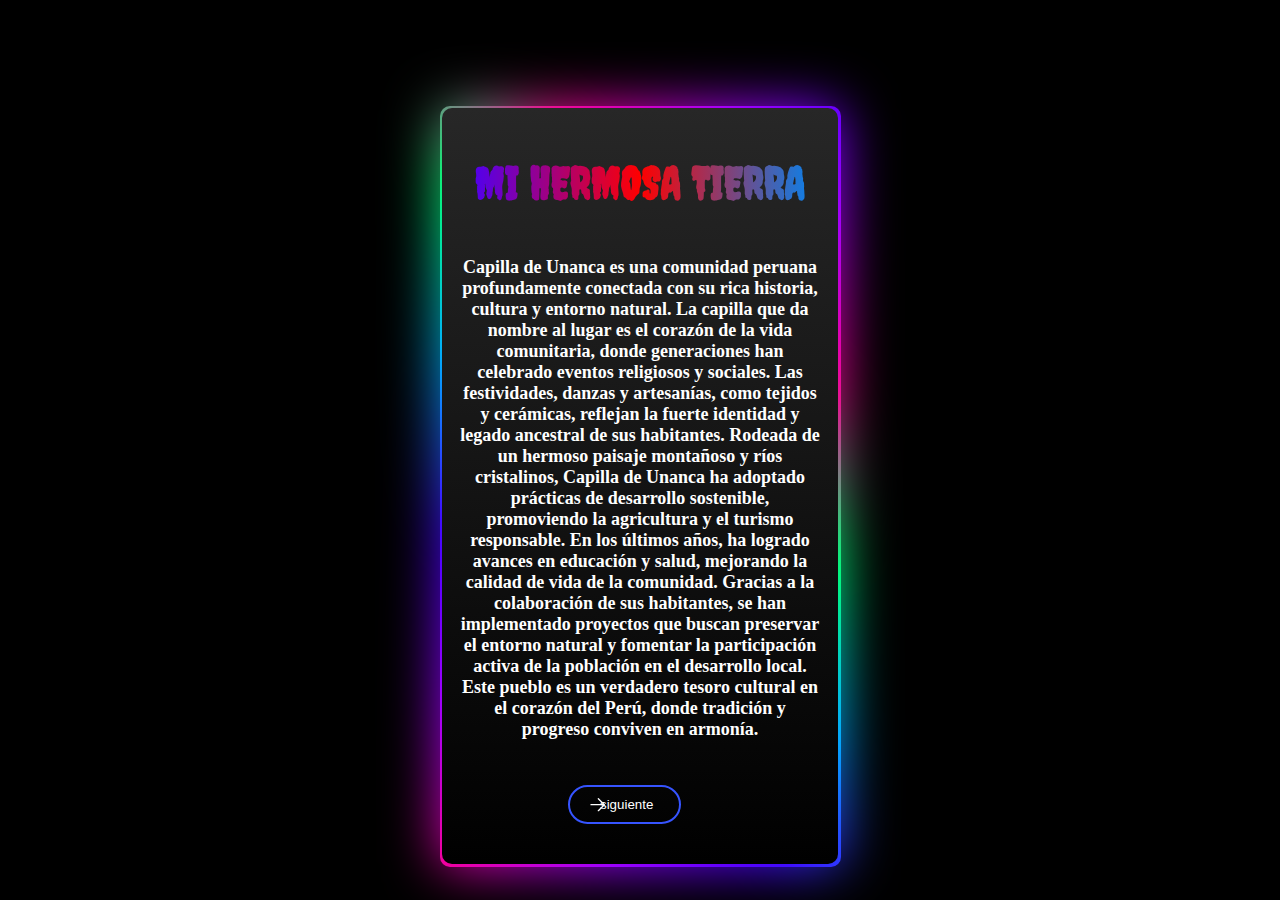
==== index2.html @ 599607de "first commit" ====
<!DOCTYPE html>
<html lang="es">

<head>
    <meta charset="UTF-8">
    <meta name="viewport" content="width=device-width, initial-scale=1.0">
    <link rel="preconnect" href="https://fonts.googleapis.com">
    <link rel="preconnect" href="https://fonts.gstatic.com" crossorigin>
    <link href="https://fonts.googleapis.com/css2?family=Creepster&display=swap" rel="stylesheet">
    <link rel="stylesheet" href="style2.css">
    <title>Carta</title>
</head>

<body>
    <div class="container">
        <div class="tarjeta1">
            <h1 class="titulo">MI HERMOSA TIERRA</h1>

            <p class="texto">
                Capilla de Unanca es una comunidad peruana profundamente conectada con su rica historia,
                cultura y entorno natural. La capilla que da nombre al lugar es el corazón de la vida 
                comunitaria, donde generaciones han celebrado eventos religiosos y sociales. Las festividades,
                danzas y artesanías, como tejidos y cerámicas, reflejan la fuerte identidad y legado ancestral
                de sus habitantes.

                Rodeada de un hermoso paisaje montañoso y ríos cristalinos, Capilla de Unanca ha adoptado prácticas
                de desarrollo sostenible, promoviendo la agricultura y el turismo responsable. En los últimos años,
                ha logrado avances en educación y salud, mejorando la calidad de vida de la comunidad. Gracias a la
                colaboración de sus habitantes, se han implementado proyectos que buscan preservar el entorno natural
                y fomentar la participación activa de la población en el desarrollo local. Este pueblo es un verdadero
                tesoro cultural en el corazón del Perú, donde tradición y progreso conviven en armonía.

            </p>
            <a href="index3.html">
                <button class="button" onclick="">

        
                    <svg class="w-6 h-6" stroke="currentColor" stroke-width="1.5" viewBox="0 0 24 24" fill="none" xmlns="http://www.w3.org/2000/svg">
                        <path d="M4.5 12h15m0 0l-6.75-6.75M19.5 12l-6.75 6.75" stroke-linejoin="round" stroke-linecap="round"></path>
                    </svg>
            
                    
                    <div class="text">
                        siguiente
                    </div>
            
                </button>

            </a>
            
            
        </div>
        /* From Uiverse.io by reshades */ 

        <audio class="audio" src="audio.mp3" controls autoplay></audio>

    </div>
    <script>
        document.addEventListener('DOMContentLoaded', function () {
            const video = document.querySelector('.responsive-video');

            video.play().catch(error => {
                console.error('La reproducción automática fue bloqueada:', error);
            });
        });

    </script>
</body>

</html>
---- style2.css ----
body {
    justify-content: center;
    background-color: #000;
  }
  
  .container {
    display: flex;
    justify-content: center;
  }
  
  .tarjeta1 {
    flex-direction: column;
    top: 12vh;
    width: 40vh;
    height: 80vh;
    display: flex;
    padding: 2vh;
    background-color: red;
    border-radius: 10px;
    border: none;
    position: absolute;
    cursor: default;
    transition-duration: .2s;
    background: linear-gradient(0deg, #000, #272727);
  }
  
  .tarjeta1:before,
  .tarjeta1:after {
    content: '';
    position: absolute;
    left: -2px;
    top: -2px;
    border-radius: 10px;
    background: linear-gradient(45deg, #fb0094,    #a200ff,    #4400ff,    #00aeff,    #00ff73,    #fb0094,    #a200ff,    #4400ff,    #00aeff,    #00ff73);
    background-size: 200%;
    width: calc(100% + 0.6vh);
    height: calc(100% + 0.6vh);
    z-index: -1;
    animation: steam 15s linear infinite;
  }
  
  @keyframes steam {
    0% {
      background-position: 0 0;
    }
  
    50% {
      background-position: 400% 0;
    }
  
    100% {
      background-position: 0 0;
    }
  }
  
  .tarjeta1:after {
    filter: blur(3vh);
  }
  
  .titulo {
    font-size: 5vh;
    background-image: linear-gradient(to right, rgb(68, 0, 255), rgb(255, 0, 0), rgb(0, 134, 244));
    -webkit-background-clip: text;
    background-clip: text;
    color: transparent;
    text-align: center;
    font-family: "Creepster", system-ui;
    
  }
  
  .texto {
    font-weight: 900;
    color: white;
    text-align: center;
    font-size: 2vh;
  }
  
  /* From Uiverse.io by reshades */ 
.button {
    position: relative;
    background-color: #ffffff00;
    top: 3vh;
    left: 12vh;
    color: #fff;
    width: 8.5em;
    height: 2.9em;
    border: #3654ff 0.2em solid;
    border-radius: 33px;
    text-align: right;
    transition: all 0.6s ease;
  }
  
  .button:hover {
    background-color: #3654ff;
    cursor: pointer;
    border-radius: 5px;
  }
  
  .button svg {
    width: 1.6em;
    margin: -0.2em 0.8em 1em;
    position: absolute;
    display: flex;
    transition: all 0.6s ease;
  }
  
  .button:hover svg {
    transform: translateX(5px);
  }
  
  .text {
    margin: 0 1.5em
  }
  .audio{
    display: none;
  }
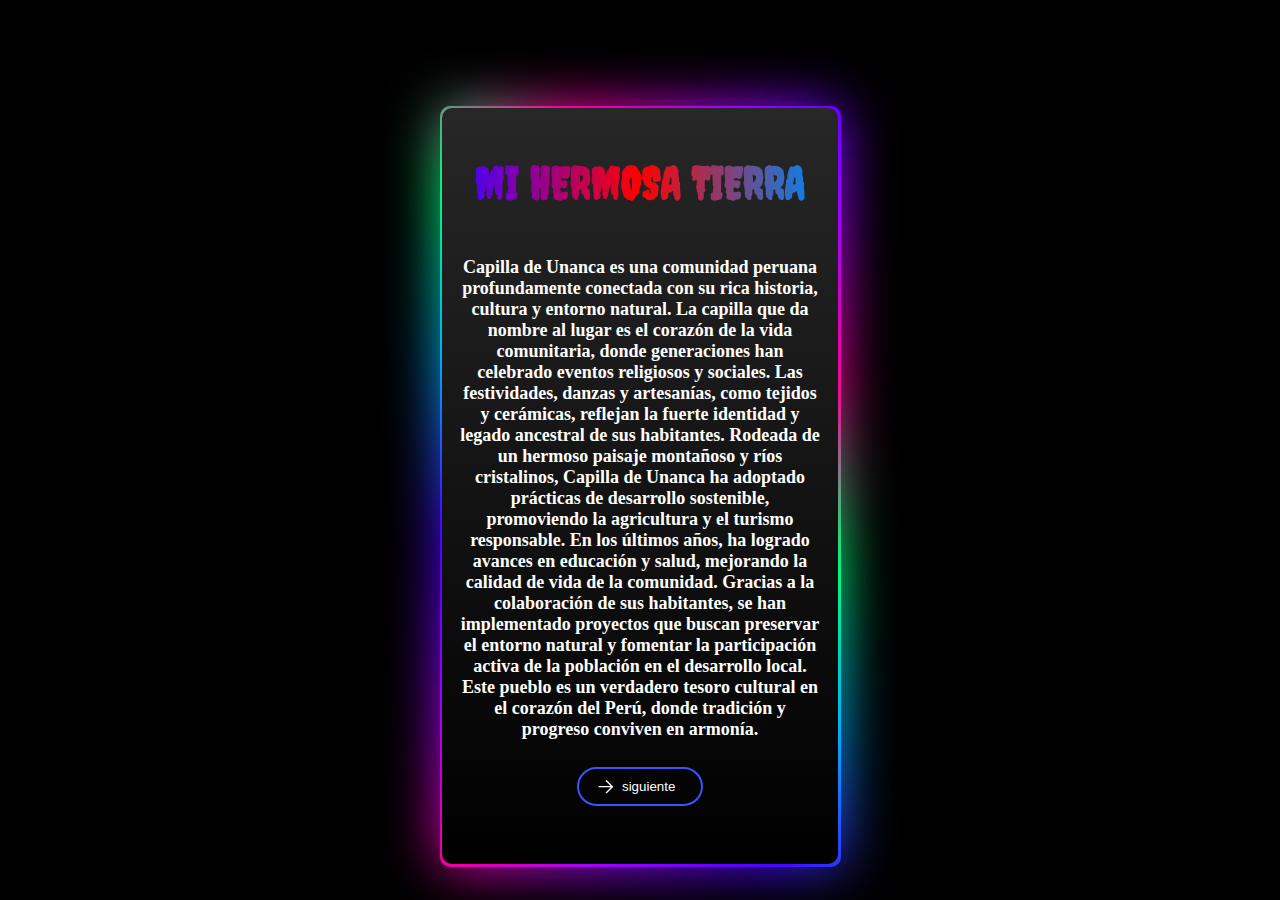
==== commit b29b2b31: "de escalo la pagina del corazon a 1:1" ====
--- a/index2.html
+++ b/index2.html
@@ -30,23 +30,25 @@
                 y fomentar la participación activa de la población en el desarrollo local. Este pueblo es un verdadero
                 tesoro cultural en el corazón del Perú, donde tradición y progreso conviven en armonía.
 
+                <a href="index3.html">
+                    <button class="button" onclick="">
+    
+            
+                        <svg class="w-6 h-6" stroke="currentColor" stroke-width="1.5" viewBox="0 0 24 24" fill="none" xmlns="http://www.w3.org/2000/svg">
+                            <path d="M4.5 12h15m0 0l-6.75-6.75M19.5 12l-6.75 6.75" stroke-linejoin="round" stroke-linecap="round"></path>
+                        </svg>
+                
+                        
+                        <div class="text">
+                            siguiente
+                        </div>
+                
+                    </button>
+    
+                </a>
+
             </p>
-            <a href="index3.html">
-                <button class="button" onclick="">
-
-        
-                    <svg class="w-6 h-6" stroke="currentColor" stroke-width="1.5" viewBox="0 0 24 24" fill="none" xmlns="http://www.w3.org/2000/svg">
-                        <path d="M4.5 12h15m0 0l-6.75-6.75M19.5 12l-6.75 6.75" stroke-linejoin="round" stroke-linecap="round"></path>
-                    </svg>
             
-                    
-                    <div class="text">
-                        siguiente
-                    </div>
-            
-                </button>
-
-            </a>
             
             
         </div>
--- a/style2.css
+++ b/style2.css
@@ -80,9 +80,8 @@
     position: relative;
     background-color: #ffffff00;
     top: 3vh;
-    left: 12vh;
     color: #fff;
-    width: 8.5em;
+    width: 9.5em;
     height: 2.9em;
     border: #3654ff 0.2em solid;
     border-radius: 33px;
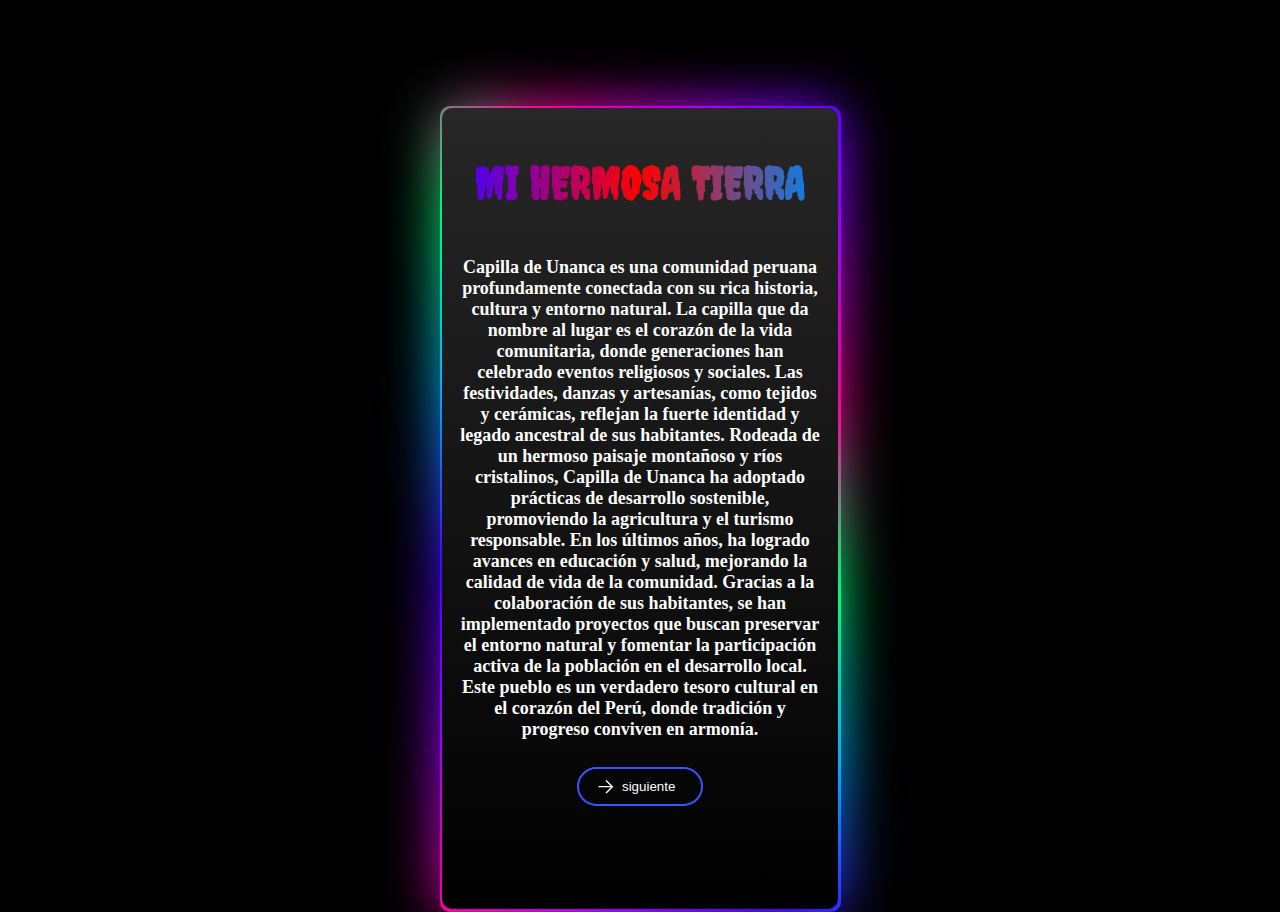
==== commit 0e33ef2e: "arregle el carrusuel de las imagenes" ====
--- a/index2.html
+++ b/index2.html
@@ -8,7 +8,7 @@
     <link rel="preconnect" href="https://fonts.gstatic.com" crossorigin>
     <link href="https://fonts.googleapis.com/css2?family=Creepster&display=swap" rel="stylesheet">
     <link rel="stylesheet" href="style2.css">
-    <title>Carta</title>
+    <title>UNANCA</title>
 </head>
 
 <body>
--- a/style2.css
+++ b/style2.css
@@ -12,7 +12,7 @@
     flex-direction: column;
     top: 12vh;
     width: 40vh;
-    height: 80vh;
+    height: 85vh;
     display: flex;
     padding: 2vh;
     background-color: red;
